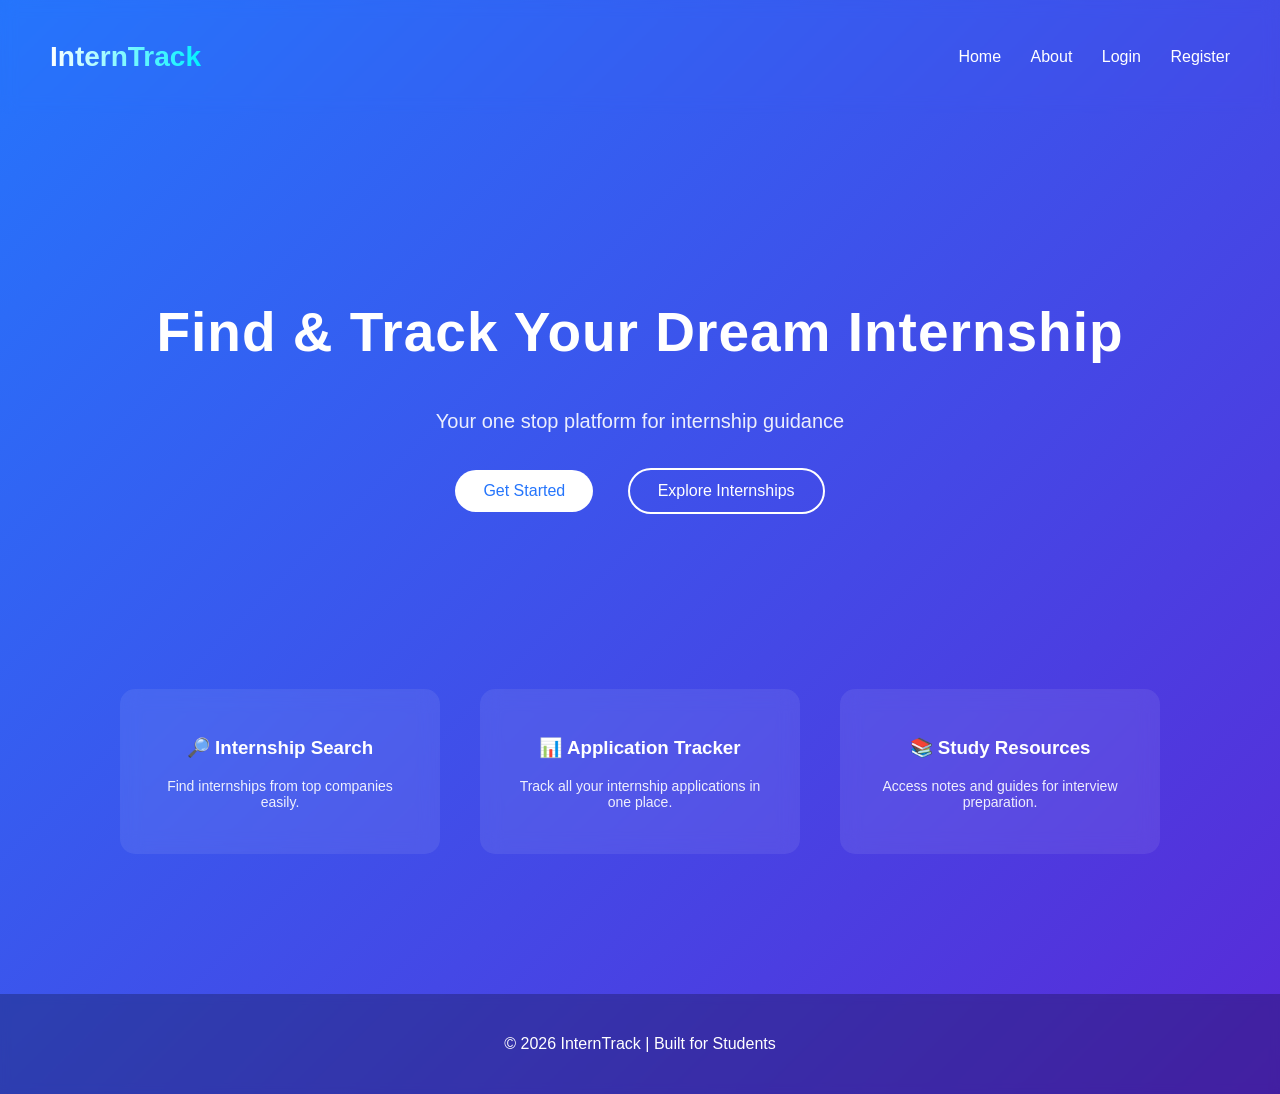
==== index.html @ b9cf009e "this is project" ====
<!DOCTYPE html>
<html lang="en">
<head>
<meta charset="UTF-8">
<meta name="viewport" content="width=device-width, initial-scale=1.0">
<title>InternTrack</title>
<link rel="stylesheet" href="newelect.css">
</head>

<body>

<nav>
<h2>InternTrack</h2>
<div>
<a href="index.html">Home</a>
<a href="about.html">About</a>
<a href="login.html">Login</a>
<a href="register.html">Register</a>
</div>
</nav>

<section class="hero">
<h1>Find & Track Your Dream Internship</h1>
<p>Your one stop platform for internship guidance</p>

<button class="btn1">Get Started</button>
<button class="btn2">Explore Internships</button>
</section>

<section class="features">

<div class="card">
<h3>🔎 Internship Search</h3>
<p>Find internships from top companies easily.</p>
</div>

<div class="card">
<h3>📊 Application Tracker</h3>
<p>Track all your internship applications in one place.</p>
</div>

<div class="card">
<h3>📚 Study Resources</h3>
<p>Access notes and guides for interview preparation.</p>
</div>

</section>

<footer>
<p>© 2026 InternTrack | Built for Students</p>
</footer>
<script src="web.js"></script>

</body>
</html>
---- newelect.css ----
/* ---------- GLOBAL ---------- */

body {
    margin: 0;
    font-family: 'Segoe UI', sans-serif;
    color: white;

    background: linear-gradient(-45deg, #1e3c72, #2a5298, #6a11cb, #2575fc);
    background-size: 400% 400%;

    animation: gradientMove 12s ease infinite;
}

@keyframes gradientMove {
    0% {
        background-position: 0% 50%;
    }

    50% {
        background-position: 100% 50%;
    }

    100% {
        background-position: 0% 50%;
    }
}

/* ---------- NAVBAR ---------- */

nav {
    display: flex;
    justify-content: space-between;
    align-items: center;
    padding: 18px 50px;

    background: rgba(0, 0, 0, 0.25);
    backdrop-filter: blur(8px);

    position: sticky;
    top: 0;
    z-index: 10;
}

/* LOGO */

nav h2 {
    font-size: 28px;
    font-weight: bold;

    background: linear-gradient(90deg, #ffffff, #00f2ff, #ffffff);
    background-size: 200%;

    -webkit-background-clip: text;
    background-clip: text;
    color: transparent;

    animation: logoShine 3s linear infinite;
}

@keyframes logoShine {
    0% {
        background-position: 0%;
    }

    100% {
        background-position: 200%;
    }
}

/* NAV LINKS */

nav a {
    position: relative;
    text-decoration: none;
    color: white;
    margin-left: 25px;
    font-weight: 500;
    transition: 0.3s;
}

/* hover underline animation */

nav a::after {
    content: "";
    position: absolute;
    left: 0;
    bottom: -4px;

    width: 0%;
    height: 2px;

    background: #00f2ff;
    transition: 0.4s;
}

nav a:hover::after {
    width: 100%;
}

nav a:hover {
    color: #00f2ff;
}

/* ---------- HERO SECTION ---------- */

.hero {
    text-align: center;
    margin-top: 120px;
    padding: 20px;
}

/* heading animation */

.hero h1 {
    font-size: 55px;
    letter-spacing: 1px;

    animation: slideDown 1.5s ease;
}

@keyframes slideDown {
    0% {
        opacity: 0;
        transform: translateY(-50px);
    }

    100% {
        opacity: 1;
        transform: translateY(0);
    }
}

/* paragraph animation */

.hero p {
    font-size: 20px;
    opacity: 0.9;

    animation: fadeText 3s ease;
}

@keyframes fadeText {
    0% {
        opacity: 0;
    }

    100% {
        opacity: 0.9;
    }
}

/* ---------- BUTTONS ---------- */

button {
    padding: 12px 28px;
    margin: 15px;
    font-size: 16px;

    border: none;
    border-radius: 30px;
    cursor: pointer;

    transition: 0.3s;
}

.btn1 {
    background: white;
    color: #2575fc;
}

.btn2 {
    background: transparent;
    border: 2px solid white;
    color: white;
}

/* hover glow */

button:hover {
    transform: translateY(-3px) scale(1.05);

    box-shadow:
        0 0 10px rgba(255, 255, 255, 0.8),
        0 0 20px rgba(0, 242, 255, 0.6);
}

/* ---------- FEATURES ---------- */

.features {
    display: flex;
    justify-content: center;
    gap: 40px;

    margin-top: 120px;
    flex-wrap: wrap;
    padding: 20px;
}

/* cards */

.card {

    background: rgba(255, 255, 255, 0.08);

    padding: 30px;
    width: 260px;

    border-radius: 15px;

    backdrop-filter: blur(10px);

    text-align: center;

    transition: 0.4s;

    /* floating animation */

    animation: floating 5s ease-in-out infinite;
}

@keyframes floating {

    0% {
        transform: translateY(0px);
    }

    50% {
        transform: translateY(-15px);
    }

    100% {
        transform: translateY(0px);
    }

}

/* card hover */

.card:hover {

    transform: translateY(-10px) scale(1.03);

    background: rgba(255, 255, 255, 0.15);

    box-shadow: 0 10px 25px rgba(0, 0, 0, 0.3);

}

/* card text animation */

.card h3 {
    animation: fadeText 2s ease;
}

.card p {
    font-size: 14px;
    opacity: 0.9;
}

/* ---------- FOOTER ---------- */

footer {

    text-align: center;

    margin-top: 120px;
    padding: 25px;

    background: rgba(0, 0, 0, 0.25);

    backdrop-filter: blur(5px);

    animation: fadeText 3s ease;

}
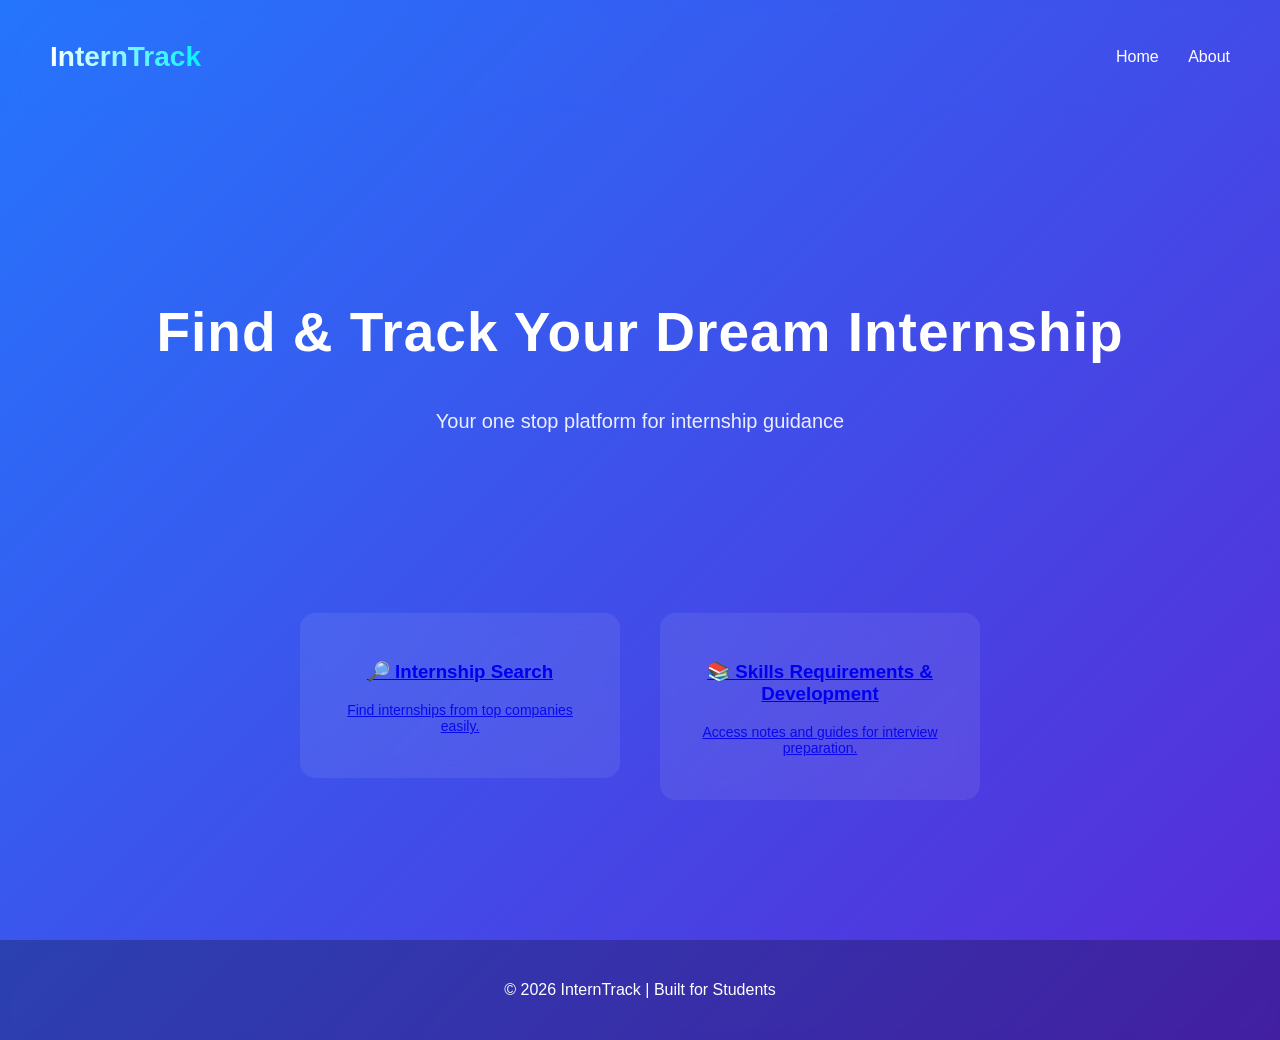
==== commit 0fcb9d85: "FINAL FORM" ====
--- a/index.html
+++ b/index.html
@@ -14,8 +14,8 @@
 <div>
 <a href="index.html">Home</a>
 <a href="about.html">About</a>
-<a href="login.html">Login</a>
-<a href="register.html">Register</a>
+<!-- <a href="login.html">Login</a>
+<a href="register.html">Register</a> -->
 </div>
 </nav>
 
@@ -23,26 +23,33 @@
 <h1>Find & Track Your Dream Internship</h1>
 <p>Your one stop platform for internship guidance</p>
 
-<button class="btn1">Get Started</button>
-<button class="btn2">Explore Internships</button>
+<!-- <button class="btn1">Get Started With Intern Track</button> -->
+<!-- <button class="btn2">Explore Internships</button> -->
 </section>
 
 <section class="features">
 
-<div class="card">
-<h3>🔎 Internship Search</h3>
-<p>Find internships from top companies easily.</p>
-</div>
+<!-- Internship Search card linked to internship-search.html -->
+<a href="internship-search.html" class="card-link">
+  <div class="card">
+    <h3>🔎 Internship Search</h3>
+    <p>Find internships from top companies easily.</p>
+  </div>
+</a>
 
-<div class="card">
+
+<!-- <div class="card">
 <h3>📊 Application Tracker</h3>
 <p>Track all your internship applications in one place.</p>
-</div>
+</div> -->
 
-<div class="card">
-<h3>📚 Study Resources</h3>
-<p>Access notes and guides for interview preparation.</p>
-</div>
+<a href="skills.html" class="card-link">
+  <div class="card">
+    <h3>📚 Skills Requirements & Development</h3>
+    <p>Access notes and guides for interview preparation.</p>
+    <!-- <span class="card-arrow">Explore Skills →</span> -->
+  </div>
+</a>
 
 </section>
 
